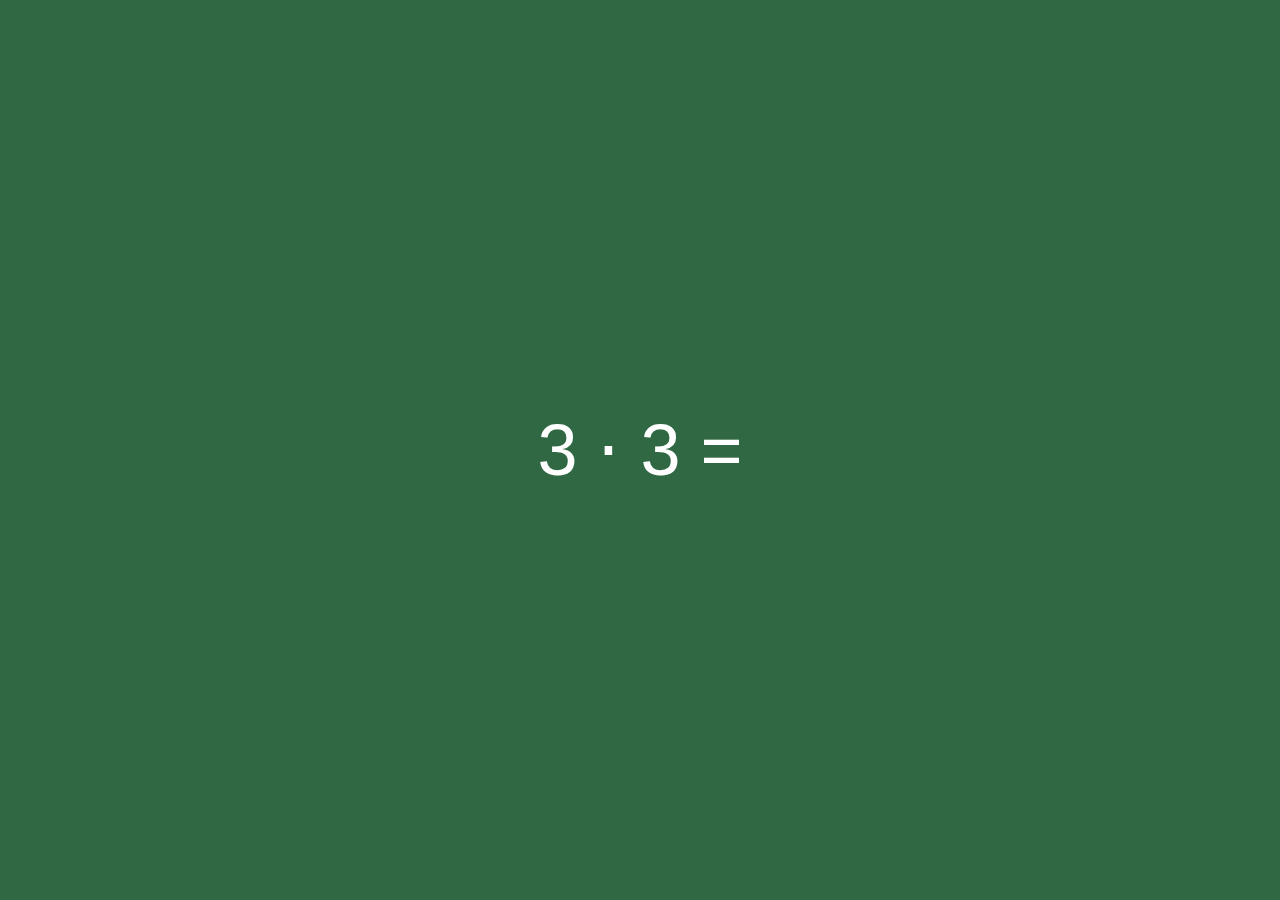
==== mult/index.html @ 5a584ced "Add mult" ====
<!DOCTYPE html>
<style>
    body, html {
        background-color: darkorange;
        height:100%;
        margin: 0;
    }

    div {
        display: flex;
        align-items: center;
        background-color: rgb(47, 104, 66);
        width: 100%;
        justify-content: center;
        height: 100%;
        font-size: 72px;
        font-family: sans-serif;
        color: white;
    }
</style>
<div>baba</div>
<script src="mult.js"></script>
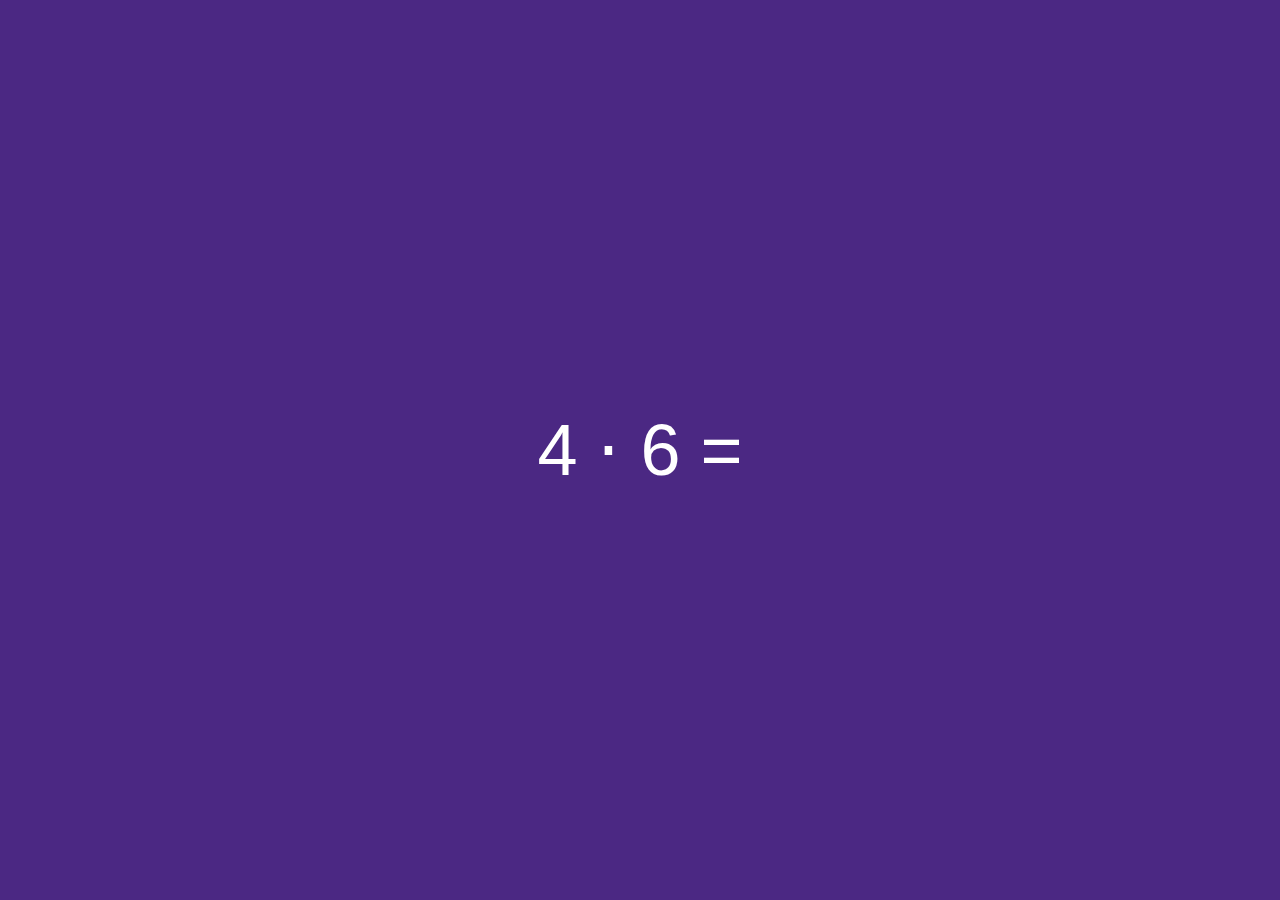
==== commit 8e67af2f: "Update" ====
--- a/mult/index.html
+++ b/mult/index.html
@@ -1,7 +1,9 @@
 <!DOCTYPE html>
+<meta name="apple-mobile-web-app-capable" content="yes">
+<meta name="viewport" content="width=device-width, initial-scale=1">
+<title>Multiplikation</title>
 <style>
     body, html {
-        background-color: darkorange;
         height:100%;
         margin: 0;
     }
@@ -9,7 +11,7 @@
     div {
         display: flex;
         align-items: center;
-        background-color: rgb(47, 104, 66);
+        background-color: #4b2883;
         width: 100%;
         justify-content: center;
         height: 100%;
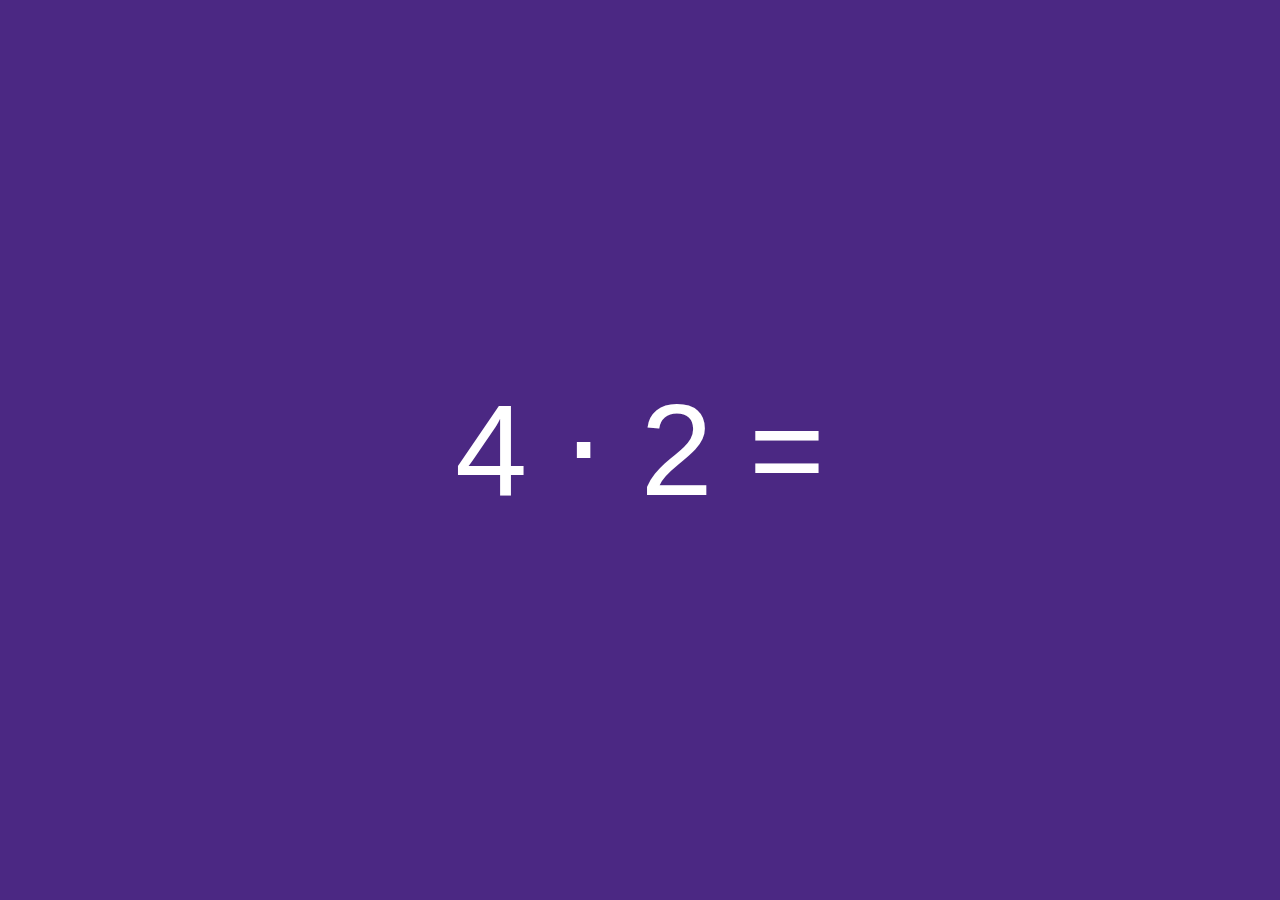
==== commit 9eb4bdcc: "Update" ====
--- a/mult/index.html
+++ b/mult/index.html
@@ -15,7 +15,7 @@
         width: 100%;
         justify-content: center;
         height: 100%;
-        font-size: 72px;
+        font-size: 130px;
         font-family: sans-serif;
         color: white;
     }
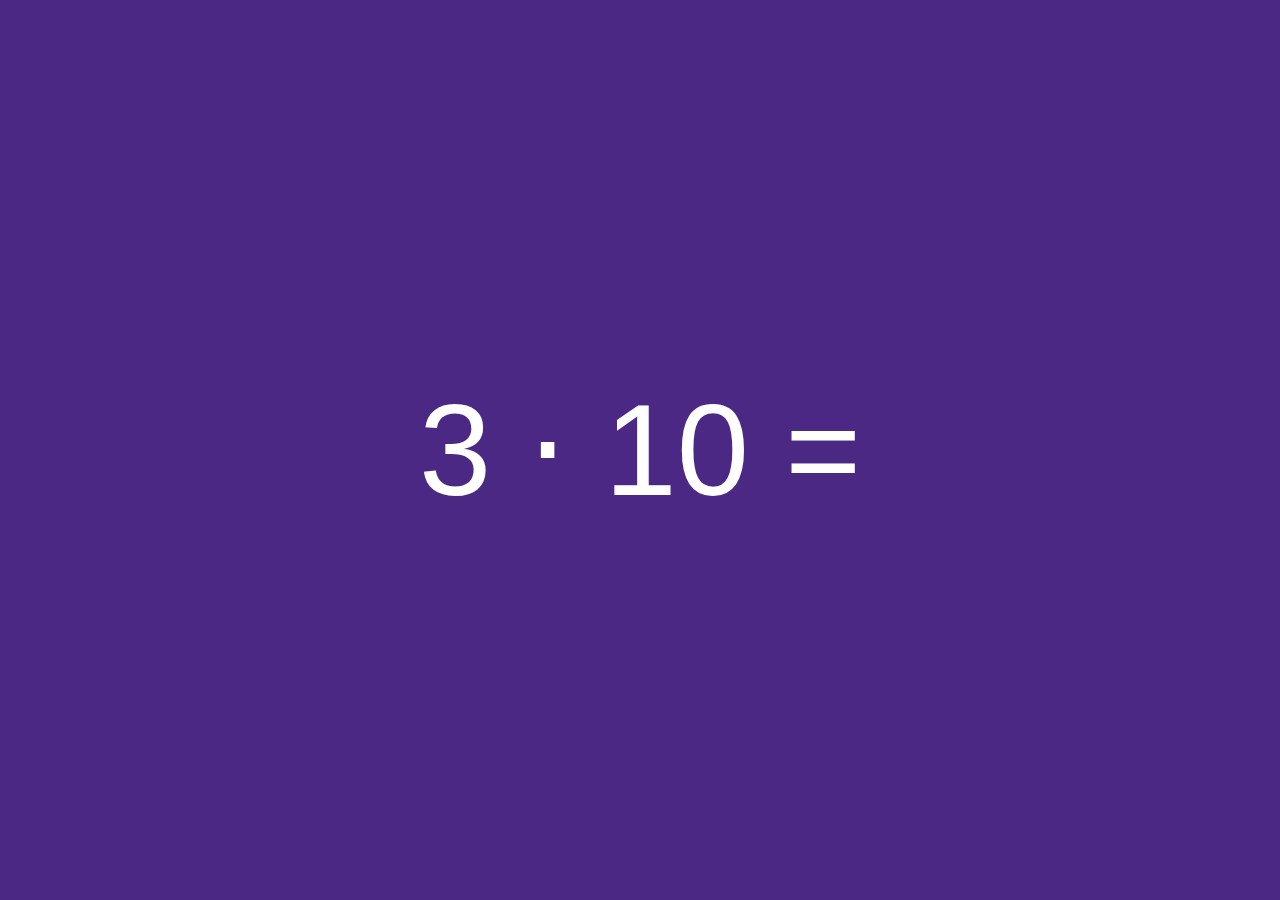
==== commit 960fa204: "Update" ====
--- a/mult/index.html
+++ b/mult/index.html
@@ -1,6 +1,7 @@
 <!DOCTYPE html>
 <meta name="apple-mobile-web-app-capable" content="yes">
 <meta name="viewport" content="width=device-width, initial-scale=1">
+<meta http-equiv="Cache-Control" content="no-cache, no-store, must-revalidate">
 <title>Multiplikation</title>
 <style>
     body, html {
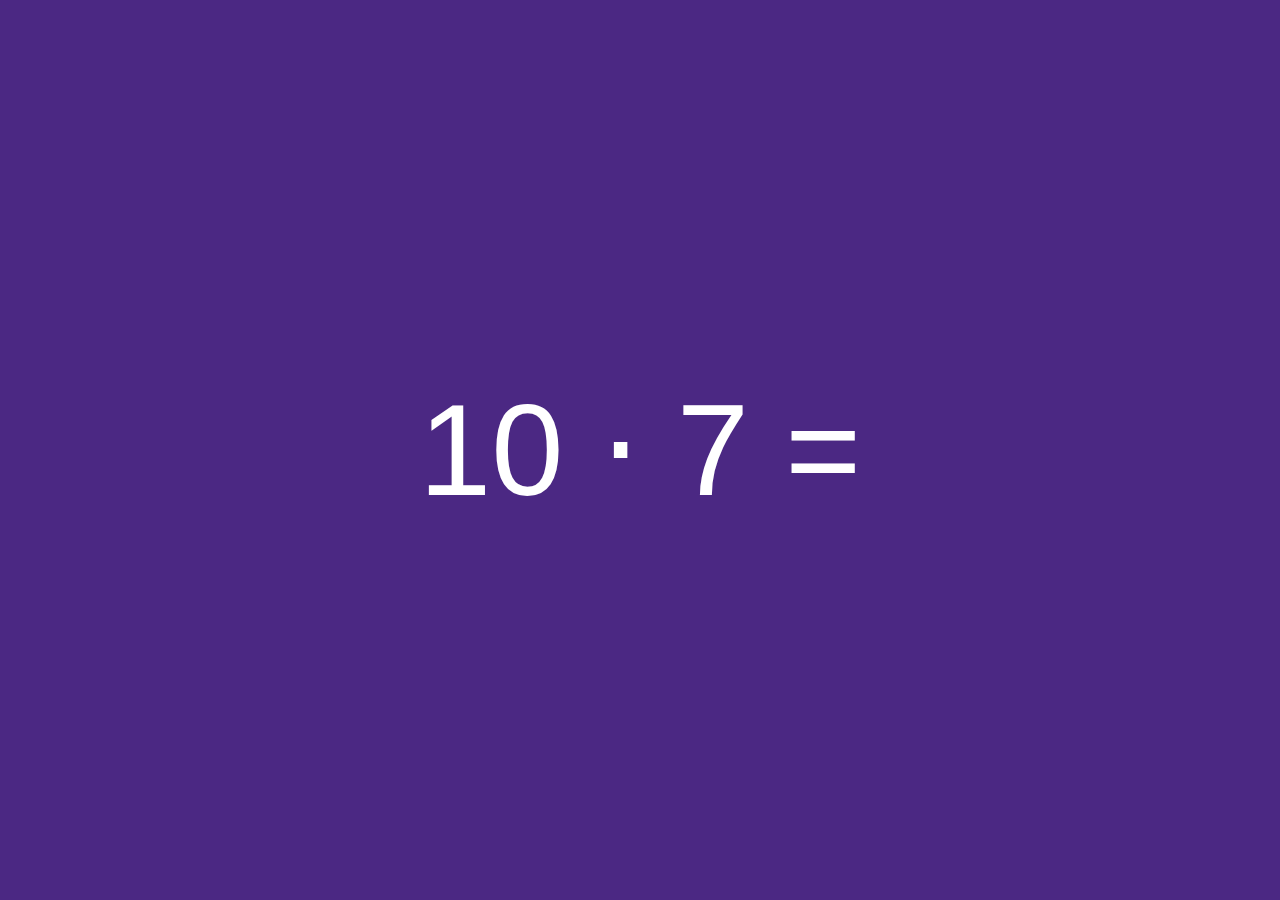
==== commit 24e27060: "asdf" ====
--- a/mult/index.html
+++ b/mult/index.html
@@ -7,12 +7,12 @@
     body, html {
         height:100%;
         margin: 0;
+        background-color: #4b2883;
     }
 
     div {
         display: flex;
         align-items: center;
-        background-color: #4b2883;
         width: 100%;
         justify-content: center;
         height: 100%;
